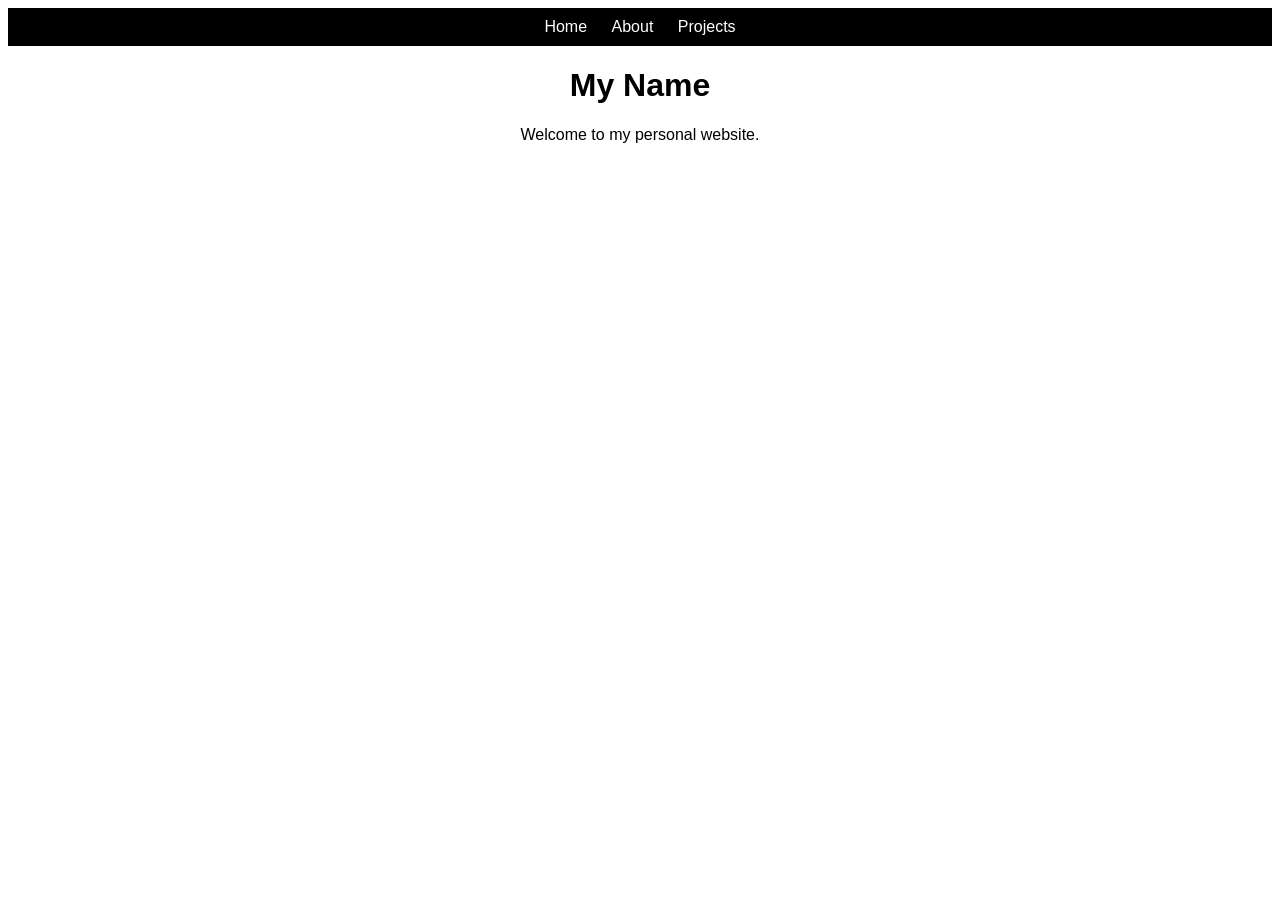
==== index.html @ 67a990b8 "Add files via upload" ====
<!DOCTYPE html>
<html>
<head>
<title>My Portfolio</title>
<link rel="stylesheet" href="style.css">
</head>

<body>

<nav>
<a href="index.html">Home</a>
<a href="about.html">About</a>
<a href="projects.html">Projects</a>
</nav>

<h1>My Name</h1>
<p>Welcome to my personal website.</p>

</body>
</html>
---- style.css ----
body {
  font-family: Arial;
  text-align: center;
}

nav {
  background: black;
  padding: 10px;
}

nav a {
  color: white;
  margin: 10px;
  text-decoration: none;
}
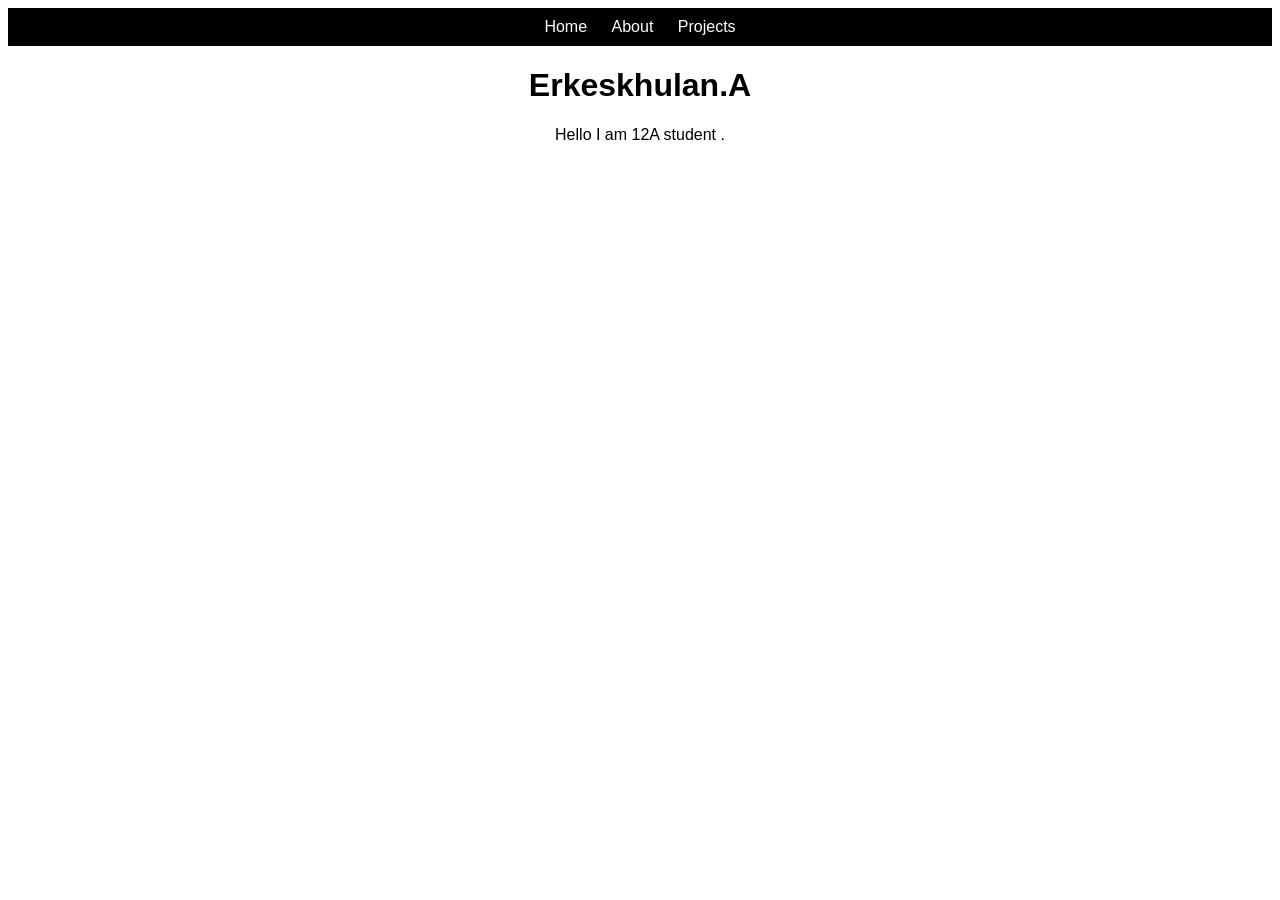
==== commit f0195159: "Update index.html" ====
--- a/index.html
+++ b/index.html
@@ -1,7 +1,7 @@
 <!DOCTYPE html>
 <html>
 <head>
-<title>My Portfolio</title>
+<title>My website</title>
 <link rel="stylesheet" href="style.css">
 </head>
 
@@ -13,8 +13,8 @@
 <a href="projects.html">Projects</a>
 </nav>
 
-<h1>My Name</h1>
-<p>Welcome to my personal website.</p>
+<h1>Erkeskhulan.A</h1>
+<p>Hello I am 12A student .</p>
 
 </body>
-</html>+</html>
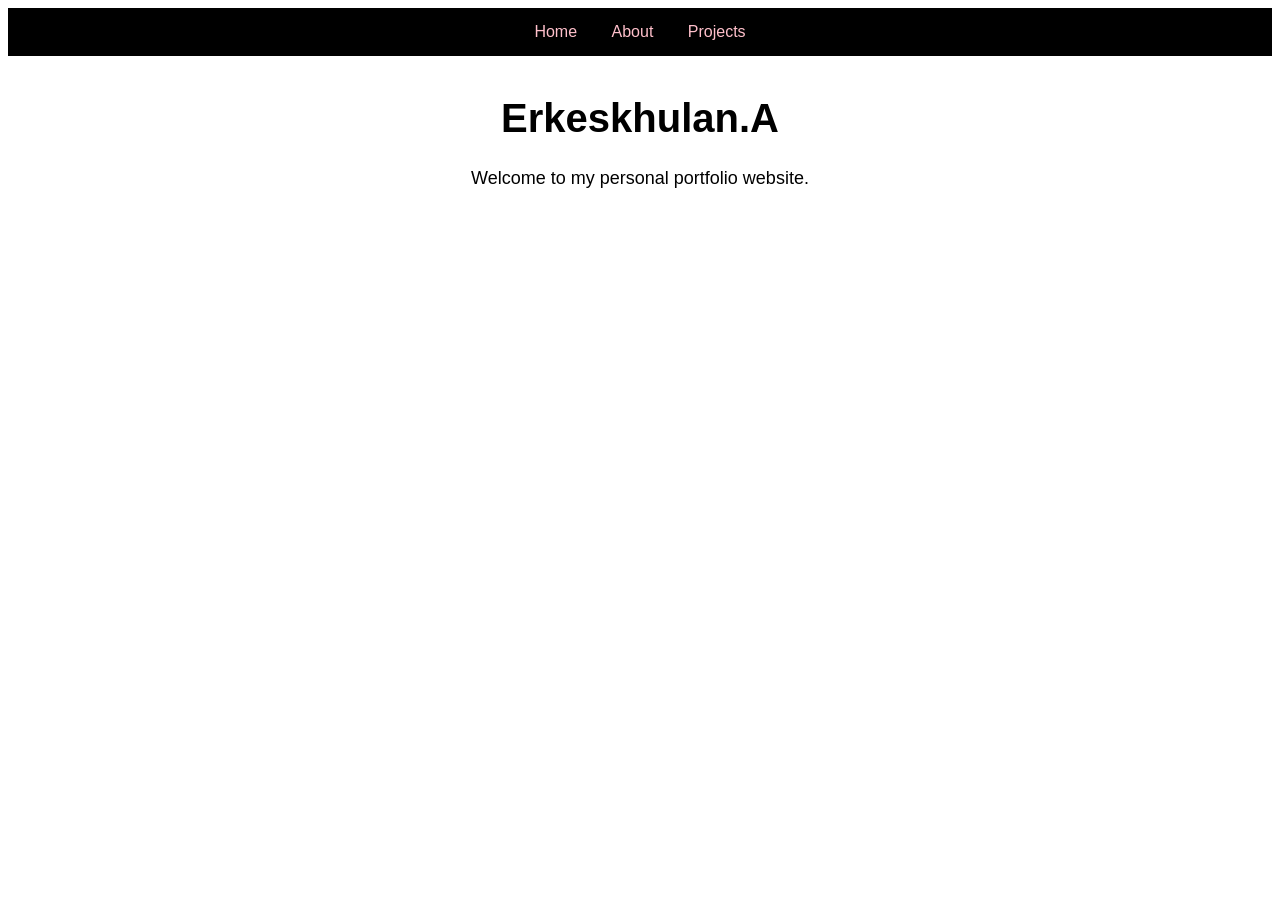
==== commit d6421d2b: "Update index.html" ====
--- a/index.html
+++ b/index.html
@@ -14,7 +14,7 @@
 </nav>
 
 <h1>Erkeskhulan.A</h1>
-<p>Hello I am 12A student .</p>
+<p>Welcome to my personal portfolio website.</p>
 
 </body>
 </html>
--- a/style.css
+++ b/style.css
@@ -1,15 +1,52 @@
 body {
-  font-family: Arial;
+  font-family:  Arial, sans-serif;;
   text-align: center;
 }
 
 nav {
   background: black;
-  padding: 10px;
+  padding: 15px;
 }
 
 nav a {
-  color: white;
-  margin: 10px;
+  color: pink;
+  margin: 15px;
   text-decoration: none;
-}+}
+nav a:hover {
+  color: #00bcd4;
+}
+
+/* MAIN TEXT */
+h1 {
+  margin-top: 40px;
+  font-size: 40px;
+}
+
+p {
+  font-size: 18px;
+  max-width: 600px;
+  margin: auto;
+}
+
+/* CARD STYLE (Projects дээр хэрэгтэй) */
+.card {
+  background: white;
+  padding: 20px;
+  margin: 20px auto;
+  width: 80%;
+  border-radius: 10px;
+  box-shadow: 0 5px 15px rgba(0,0,0,0.1);
+}
+
+/* MOBILE */
+@media (max-width: 600px) {
+  h1 {
+    font-size: 28px;
+  }
+
+  nav a {
+    display: block;
+    margin: 10px 0;
+  }
+}
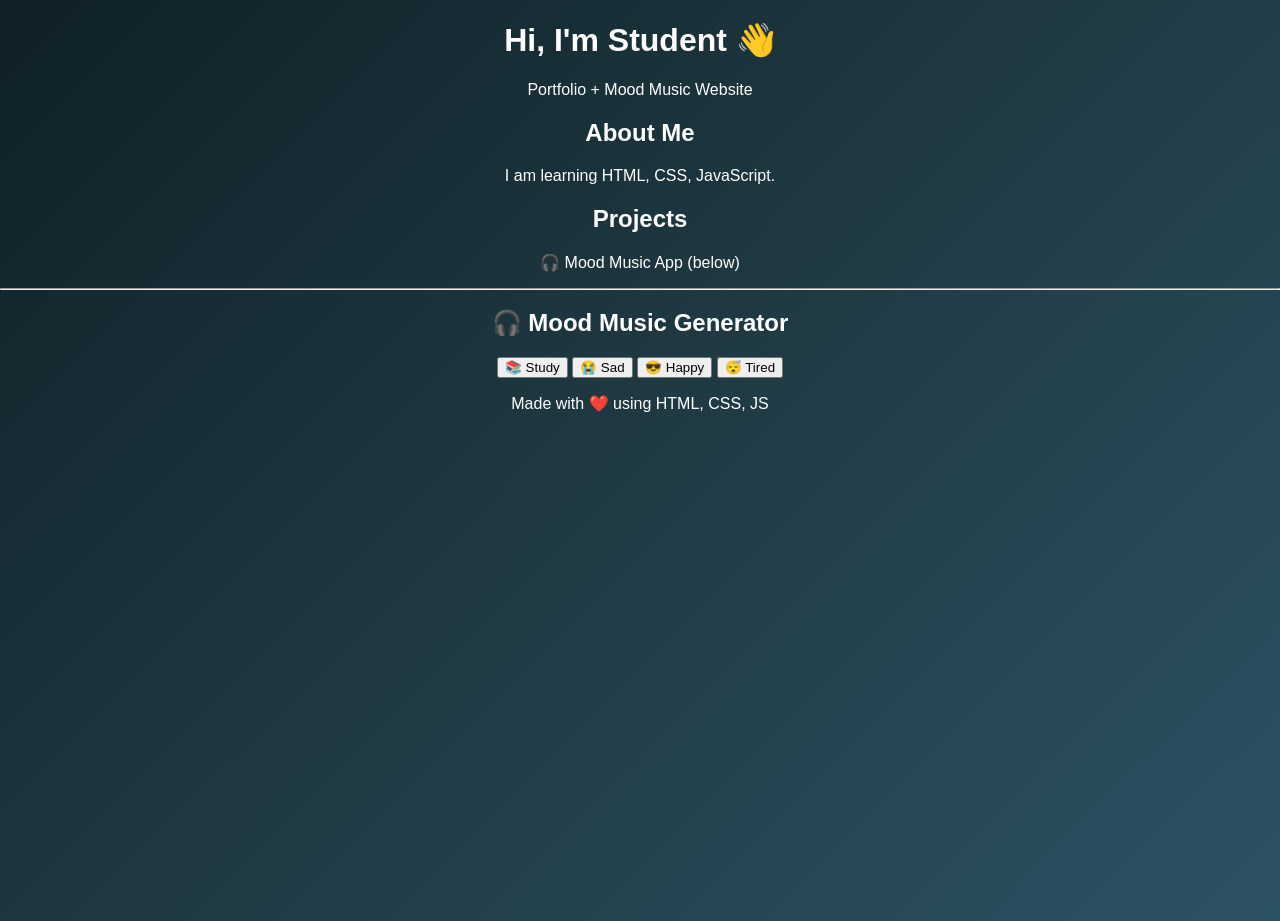
==== commit 884f54a9: "Update index.html" ====
--- a/index.html
+++ b/index.html
@@ -1,20 +1,48 @@
 <!DOCTYPE html>
-<html>
+<html lang="en">
 <head>
-<title>My website</title>
-<link rel="stylesheet" href="style.css">
+  <meta charset="UTF-8">
+  <title>My Portfolio</title>
+  <link rel="stylesheet" href="style.css">
 </head>
 
 <body>
 
-<nav>
-<a href="index.html">Home</a>
-<a href="about.html">About</a>
-<a href="projects.html">Projects</a>
-</nav>
+<header>
+  <h1>Hi, I'm Student 👋</h1>
+  <p>Portfolio + Mood Music Website</p>
+</header>
 
-<h1>Erkeskhulan.A</h1>
-<p>Welcome to my personal portfolio website.</p>
+<section class="about">
+  <h2>About Me</h2>
+  <p>I am learning HTML, CSS, JavaScript.</p>
+</section>
+
+<section class="projects">
+  <h2>Projects</h2>
+  <p>🎧 Mood Music App (below)</p>
+</section>
+
+<hr>
+
+<section class="mood">
+  <h2>🎧 Mood Music Generator</h2>
+
+  <div class="buttons">
+    <button onclick="showMusic('study')">📚 Study</button>
+    <button onclick="showMusic('sad')">😭 Sad</button>
+    <button onclick="showMusic('happy')">😎 Happy</button>
+    <button onclick="showMusic('tired')">😴 Tired</button>
+  </div>
+
+  <div id="music"></div>
+</section>
+
+<footer>
+  <p>Made with ❤️ using HTML, CSS, JS</p>
+</footer>
+
+<script src="script.js"></script>
 
 </body>
 </html>
--- a/style.css
+++ b/style.css
@@ -1,52 +1,66 @@
-body {
-  font-family:  Arial, sans-serif;;
-  text-align: center;
+ body{
+  margin:0;
+  font-family: Arial, sans-serif;
+  color:white;
+  text-align:center;
+
+  background: linear-gradient(
+    135deg,
+    #0f2027,
+    #203a43,
+    #2c5364
+  );
+
+  min-height:100vh;
 }
 
-nav {
-  background: black;
-  padding: 15px;
+/* NAVBAR */
+nav{
+  position:fixed;
+  top:0;
+  width:100%;
+  background:rgba(0,0,0,0.4);
+  backdrop-filter:blur(10px);
+  padding:15px;
 }
 
-nav a {
-  color: pink;
-  margin: 15px;
-  text-decoration: none;
-}
-nav a:hover {
-  color: #00bcd4;
+nav a{
+  color:white;
+  text-decoration:none;
+  margin:0 20px;
+  font-size:18px;
 }
 
-/* MAIN TEXT */
-h1 {
-  margin-top: 40px;
-  font-size: 40px;
+nav a:hover{
+  color:#00bcd4;
 }
 
-p {
-  font-size: 18px;
-  max-width: 600px;
-  margin: auto;
+/* HERO SECTION */
+.hero{
+  margin-top:120px;
 }
 
-/* CARD STYLE (Projects дээр хэрэгтэй) */
-.card {
-  background: white;
-  padding: 20px;
-  margin: 20px auto;
-  width: 80%;
-  border-radius: 10px;
-  box-shadow: 0 5px 15px rgba(0,0,0,0.1);
+.hero h1{
+  font-size:50px;
 }
 
-/* MOBILE */
-@media (max-width: 600px) {
-  h1 {
-    font-size: 28px;
-  }
+.hero p{
+  font-size:20px;
+  opacity:0.8;
+}
 
-  nav a {
-    display: block;
-    margin: 10px 0;
-  }
+/* BUTTON */
+.btn{
+  display:inline-block;
+  margin-top:20px;
+  padding:12px 25px;
+  background:#00bcd4;
+  border-radius:25px;
+  text-decoration:none;
+  color:white;
+  transition:0.3s;
 }
+
+.btn:hover{
+  background:#0097a7;
+}
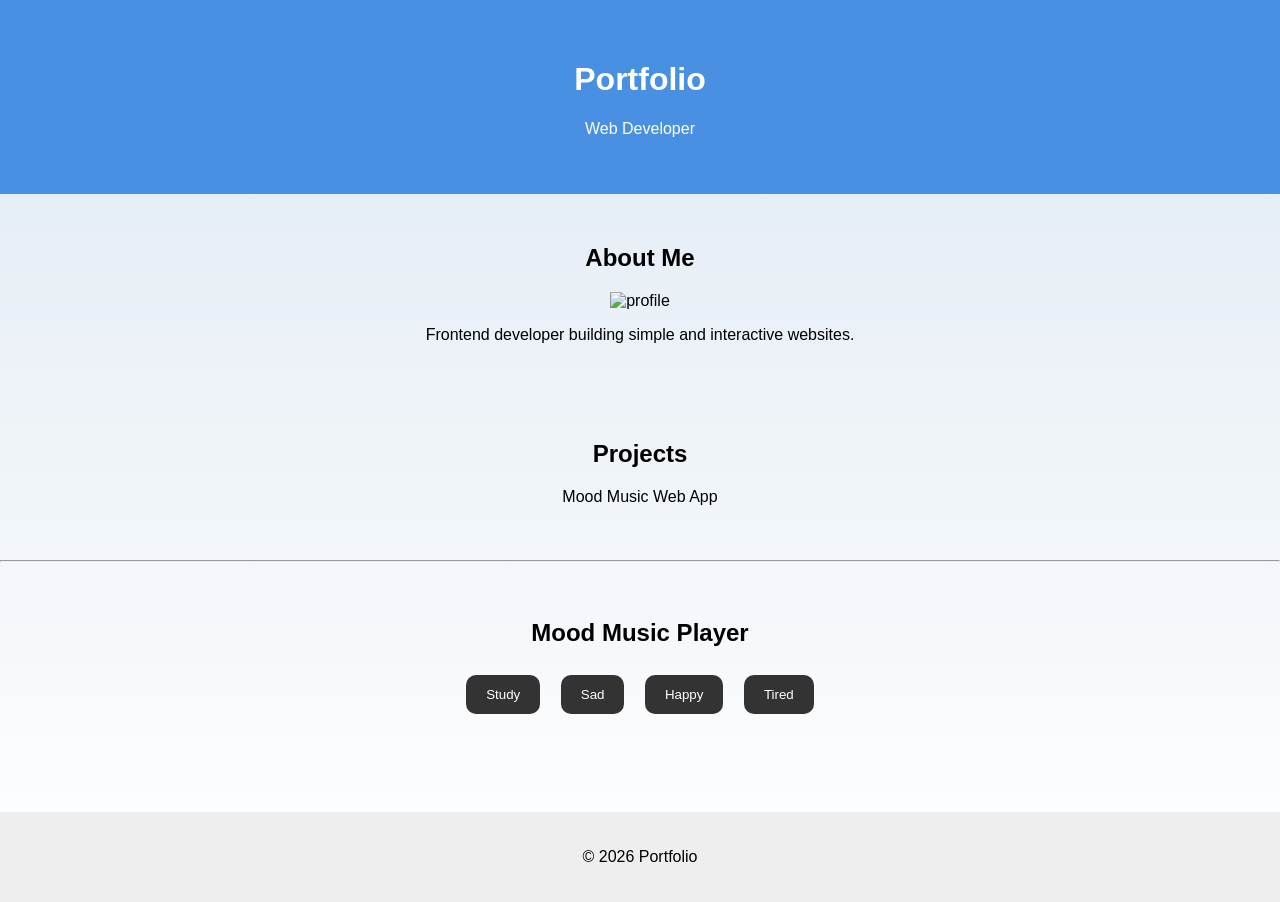
==== commit c36b323f: "Update index.html" ====
--- a/index.html
+++ b/index.html
@@ -2,44 +2,54 @@
 <html lang="en">
 <head>
   <meta charset="UTF-8">
-  <title>My Portfolio</title>
+  <title>Portfolio</title>
   <link rel="stylesheet" href="style.css">
 </head>
 
 <body>
 
 <header>
-  <h1>Hi, I'm Student 👋</h1>
-  <p>Portfolio + Mood Music Website</p>
+  <h1>Portfolio</h1>
+  <p>Web Developer</p>
 </header>
 
 <section class="about">
+
   <h2>About Me</h2>
-  <p>I am learning HTML, CSS, JavaScript.</p>
+
+  <img src="images/me.webp" alt="profile">
+
+  <p>Frontend developer building simple and interactive websites.</p>
+
 </section>
 
 <section class="projects">
+
   <h2>Projects</h2>
-  <p>🎧 Mood Music App (below)</p>
+
+  <p>Mood Music Web App</p>
+
 </section>
 
 <hr>
 
 <section class="mood">
-  <h2>🎧 Mood Music Generator</h2>
+
+  <h2>Mood Music Player</h2>
 
   <div class="buttons">
-    <button onclick="showMusic('study')">📚 Study</button>
-    <button onclick="showMusic('sad')">😭 Sad</button>
-    <button onclick="showMusic('happy')">😎 Happy</button>
-    <button onclick="showMusic('tired')">😴 Tired</button>
+    <button onclick="showMusic('study')">Study</button>
+    <button onclick="showMusic('sad')">Sad</button>
+    <button onclick="showMusic('happy')">Happy</button>
+    <button onclick="showMusic('tired')">Tired</button>
   </div>
 
   <div id="music"></div>
+
 </section>
 
 <footer>
-  <p>Made with ❤️ using HTML, CSS, JS</p>
+  <p>© 2026 Portfolio</p>
 </footer>
 
 <script src="script.js"></script>
--- a/style.css
+++ b/style.css
@@ -1,66 +1,41 @@
- body{
-  margin:0;
-  font-family: Arial, sans-serif;
-  color:white;
-  text-align:center;
-
-  background: linear-gradient(
-    135deg,
-    #0f2027,
-    #203a43,
-    #2c5364
-  );
-
-  min-height:100vh;
+body{
+  font-family: Arial;
+  text-align: center;
+  margin: 0;
+  background: linear-gradient(#dfe9f3, #ffffff);
 }
 
-/* NAVBAR */
-nav{
-  position:fixed;
-  top:0;
-  width:100%;
-  background:rgba(0,0,0,0.4);
-  backdrop-filter:blur(10px);
-  padding:15px;
+header{
+  padding: 40px;
+  background: #4a90e2;
+  color: white;
 }
 
-nav a{
-  color:white;
-  text-decoration:none;
-  margin:0 20px;
-  font-size:18px;
+section{
+  padding: 30px;
 }
 
-nav a:hover{
-  color:#00bcd4;
+button{
+  padding: 12px 20px;
+  margin: 8px;
+  border: none;
+  border-radius: 10px;
+  cursor: pointer;
+  background: #333;
+  color: white;
 }
 
-/* HERO SECTION */
-.hero{
-  margin-top:120px;
+button:hover{
+  transform: scale(1.1);
+  transition: 0.2s;
 }
 
-.hero h1{
-  font-size:50px;
+#music{
+  margin-top: 20px;
 }
 
-.hero p{
-  font-size:20px;
-  opacity:0.8;
+footer{
+  padding: 20px;
+  background: #eee;
+  margin-top: 40px;
 }
-
-/* BUTTON */
-.btn{
-  display:inline-block;
-  margin-top:20px;
-  padding:12px 25px;
-  background:#00bcd4;
-  border-radius:25px;
-  text-decoration:none;
-  color:white;
-  transition:0.3s;
-}
-
-.btn:hover{
-  background:#0097a7;
-}
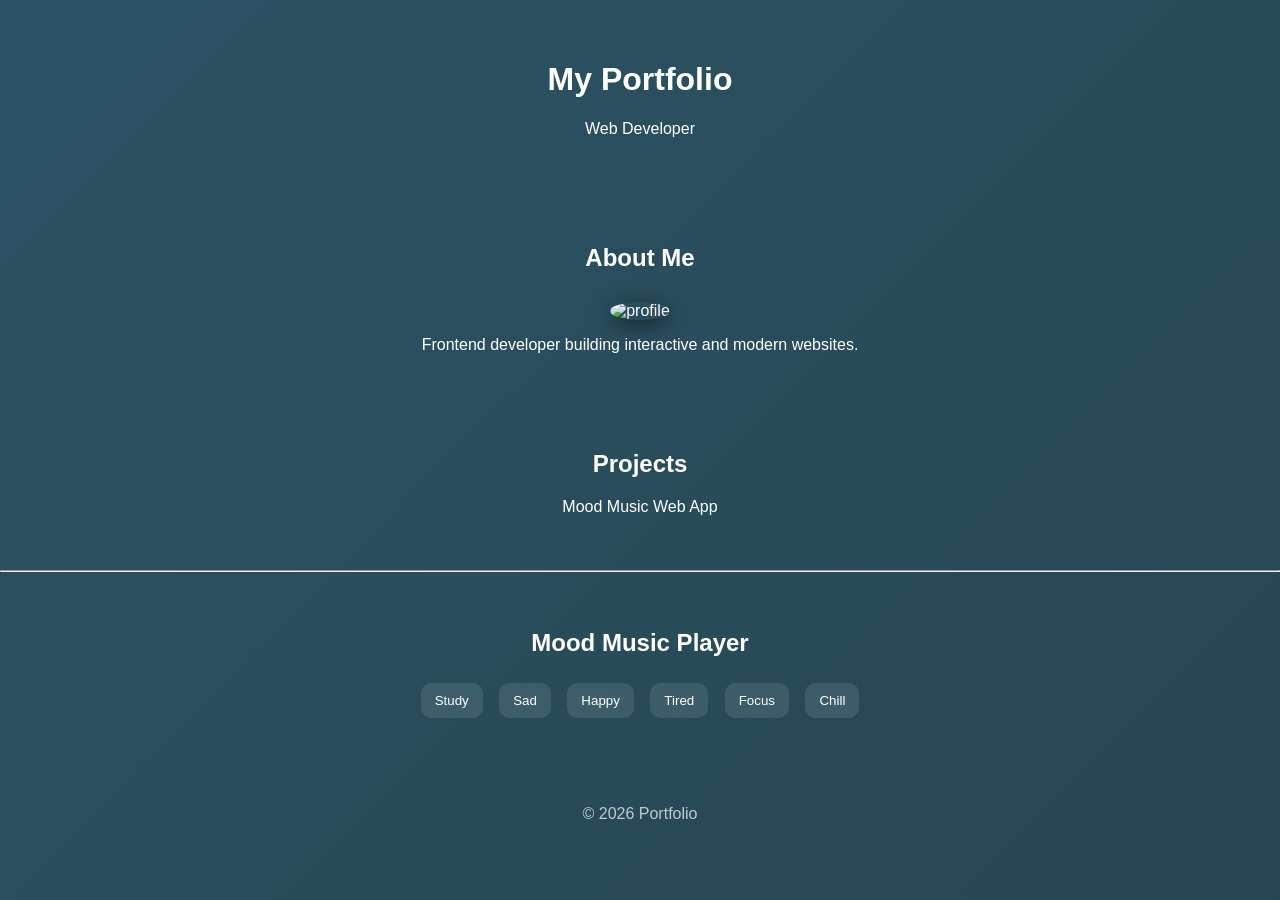
==== commit d0eaec60: "Update index.html" ====
--- a/index.html
+++ b/index.html
@@ -2,14 +2,14 @@
 <html lang="en">
 <head>
   <meta charset="UTF-8">
-  <title>Portfolio</title>
+  <title>Mood Portfolio</title>
   <link rel="stylesheet" href="style.css">
 </head>
 
 <body>
 
 <header>
-  <h1>Portfolio</h1>
+  <h1>My Portfolio</h1>
   <p>Web Developer</p>
 </header>
 
@@ -19,16 +19,13 @@
 
   <img src="images/me.webp" alt="profile">
 
-  <p>Frontend developer building simple and interactive websites.</p>
+  <p>Frontend developer building interactive and modern websites.</p>
 
 </section>
 
 <section class="projects">
-
   <h2>Projects</h2>
-
   <p>Mood Music Web App</p>
-
 </section>
 
 <hr>
@@ -42,6 +39,8 @@
     <button onclick="showMusic('sad')">Sad</button>
     <button onclick="showMusic('happy')">Happy</button>
     <button onclick="showMusic('tired')">Tired</button>
+    <button onclick="showMusic('focus')">Focus</button>
+    <button onclick="showMusic('chill')">Chill</button>
   </div>
 
   <div id="music"></div>
--- a/style.css
+++ b/style.css
@@ -1,33 +1,52 @@
 body{
   font-family: Arial;
+  margin: 0;
   text-align: center;
-  margin: 0;
-  background: linear-gradient(#dfe9f3, #ffffff);
+  color: white;
+
+  /* 🌌 gradient background */
+  background: linear-gradient(-45deg, #0f2027, #203a43, #2c5364);
+  background-size: 400% 400%;
+  animation: gradient 10s ease infinite;
+}
+
+@keyframes gradient{
+  0%{background-position:0% 50%;}
+  50%{background-position:100% 50%;}
+  100%{background-position:0% 50%;}
 }
 
 header{
   padding: 40px;
-  background: #4a90e2;
-  color: white;
 }
 
 section{
   padding: 30px;
 }
 
-button{
-  padding: 12px 20px;
-  margin: 8px;
+img{
+  width: 160px;
+  height: 160px;
+  border-radius: 50%;
+  object-fit: cover;
+  margin-top: 10px;
+  box-shadow: 0 5px 20px rgba(0,0,0,0.5);
+}
+
+.buttons button{
+  padding: 10px 14px;
+  margin: 6px;
   border: none;
   border-radius: 10px;
+  background: rgba(255,255,255,0.1);
+  color: white;
   cursor: pointer;
-  background: #333;
-  color: white;
+  backdrop-filter: blur(10px);
 }
 
-button:hover{
-  transform: scale(1.1);
-  transition: 0.2s;
+.buttons button:hover{
+  background: rgba(255,255,255,0.3);
+  transform: scale(1.05);
 }
 
 #music{
@@ -35,7 +54,6 @@
 }
 
 footer{
-  padding: 20px;
-  background: #eee;
-  margin-top: 40px;
+  padding: 15px;
+  opacity: 0.7;
 }
